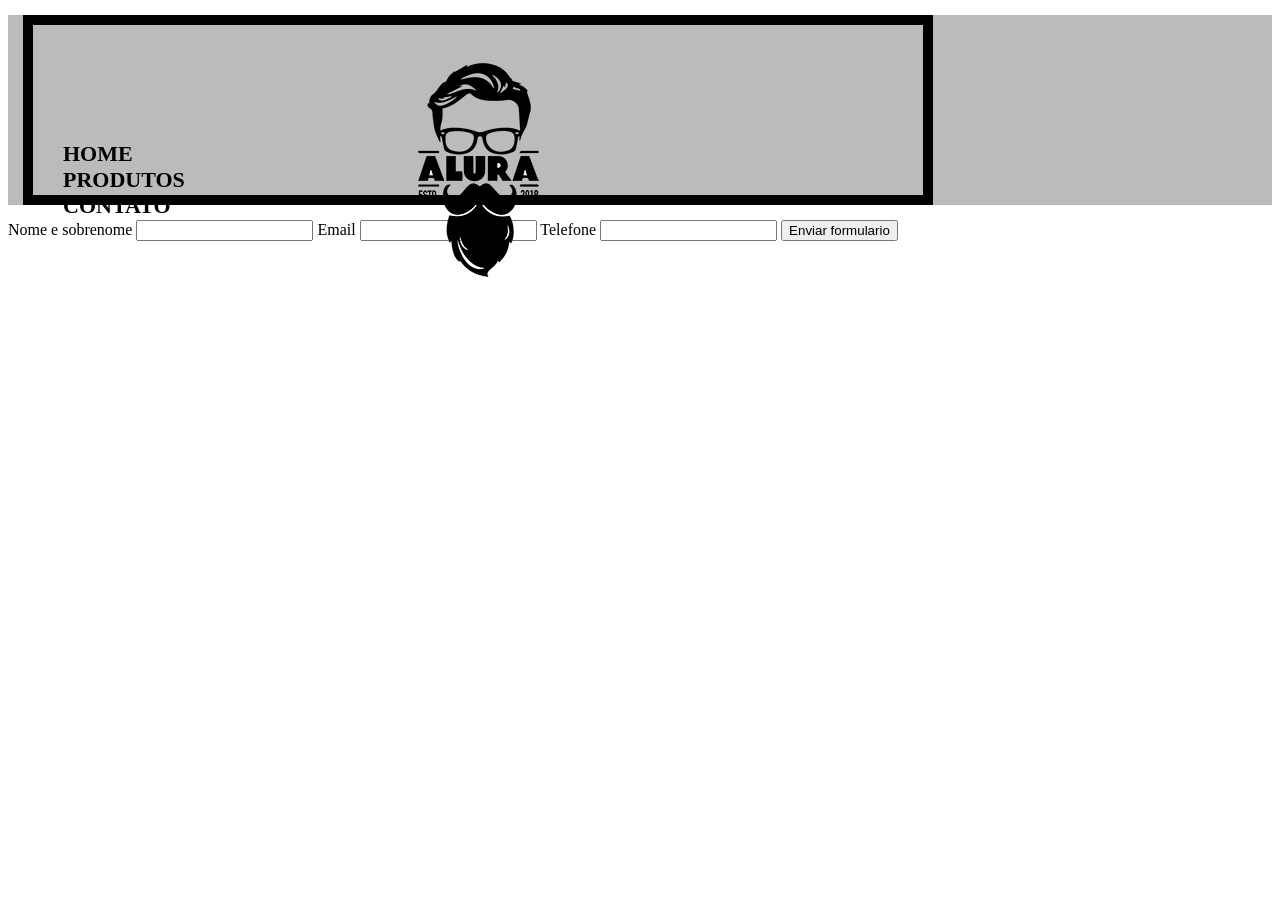
==== contato.html @ 5d970fb1 "contato.html" ====
<!DOCTYPE html>
<html>
    <head>
        <meta charset="UTF-8">
        <title>Contato - Barbearia Alura</title>

        <link rel="stylesheet" href="style.css">
        <link rel="stylesheet" href="produtos.css">
    </head>
    <body>
        <header>
            <div class="caixa">
                <h1><img src="logo.png"></h1>

                <nav>
                    <ul>
                        <li><a href="index.html">Home</a></li>
                        <li><a href="produtos.html">Produtos</a></li>
                        <li><a href="contato.html">Contato</a></li>
                    </ul>
                </nav>
            </div>
        </header>
        <main>
            <form>
                  <label for="nomesobrenome">Nome e sobrenome</label>
                  <input type="text" id="nomesobrenome">
                  <label for="email">Email</label>
                  <input type="text" id="email">
                  <label for="telefone">Telefone</label>
                  <input type="text" id="telefone">
                  <input type="submit" value="Enviar formulario">
            </form>
        </main>

        <footer>
            <img src="logo-branco.png">
            <p class="copyright">&copy; Copyright Barbearia Alura - 2019</p>
        </footer>
    </body>
</html>
---- style.css ----
bady{
    background: #ccc;
}
h1{
    text-align: center;
    height: 150px;
    border: 10px solid #000000;
    padding-top: 20px;
    margin: 15px;
}
#banner{
    width: 100%;
}
.itens{
    font-style: italic;
}
.benefícios{
    background: #ffffff;
    padding: 20%;
}
h2{
    text-align: center;
}
ul{
    display: inline-block;
    vertical-align: top;
    width: 20%;
    margin-right: 15%;
}
.principal{
    background: #cccccc;
    padding: 30px;
}
footer{
    text-align: center;
    background: url("bg.jpg");
    padding: 40px 0;
}

.copyright{
    color: #ffffff;
    font-size: 13px;
    margin: 20px 0 0;
}
---- produtos.css ----
header{
    background: #BBBBBB;
}
nav{
    position: absolute;
    top: 110px;
    margin: 0 auto;
}
nav li{
    display: inline;
    margin: 0 0 0 15px;
}
nav a{
    text-transform: uppercase;
    color: black;
    font-weight: bold;
    font-size: 22px;
    text-decoration: none;
}
.caixa{
    position: relative;
    width: 940px;
    right: 0 auto;
}
.produtos {
    width: 940px;
    margin: 0 auto;
    padding: 50px 0;
}
.produtos h2{
    font-size: 30px;
    fronnt width: bold;
}
.produtos li{
    display: inline-block;
    text-align: center;
    width: 30%;
}
.produtos li{
    width: 30%;
    vertical-align: top;
    border: 2px solid #000000;
    border-radius: 10px;
}
.produtos li:hover{
    border-color: #c78cc7;
}
.produtos li:active{
    border-color: #088c19;
}
.produtos li:hover h2{
    font-size: 34px;
}
.produto-preco{
    font-size: 22px;
    font-weight: bold;
}
.produto-descricao{
    font-size: 18px;
}
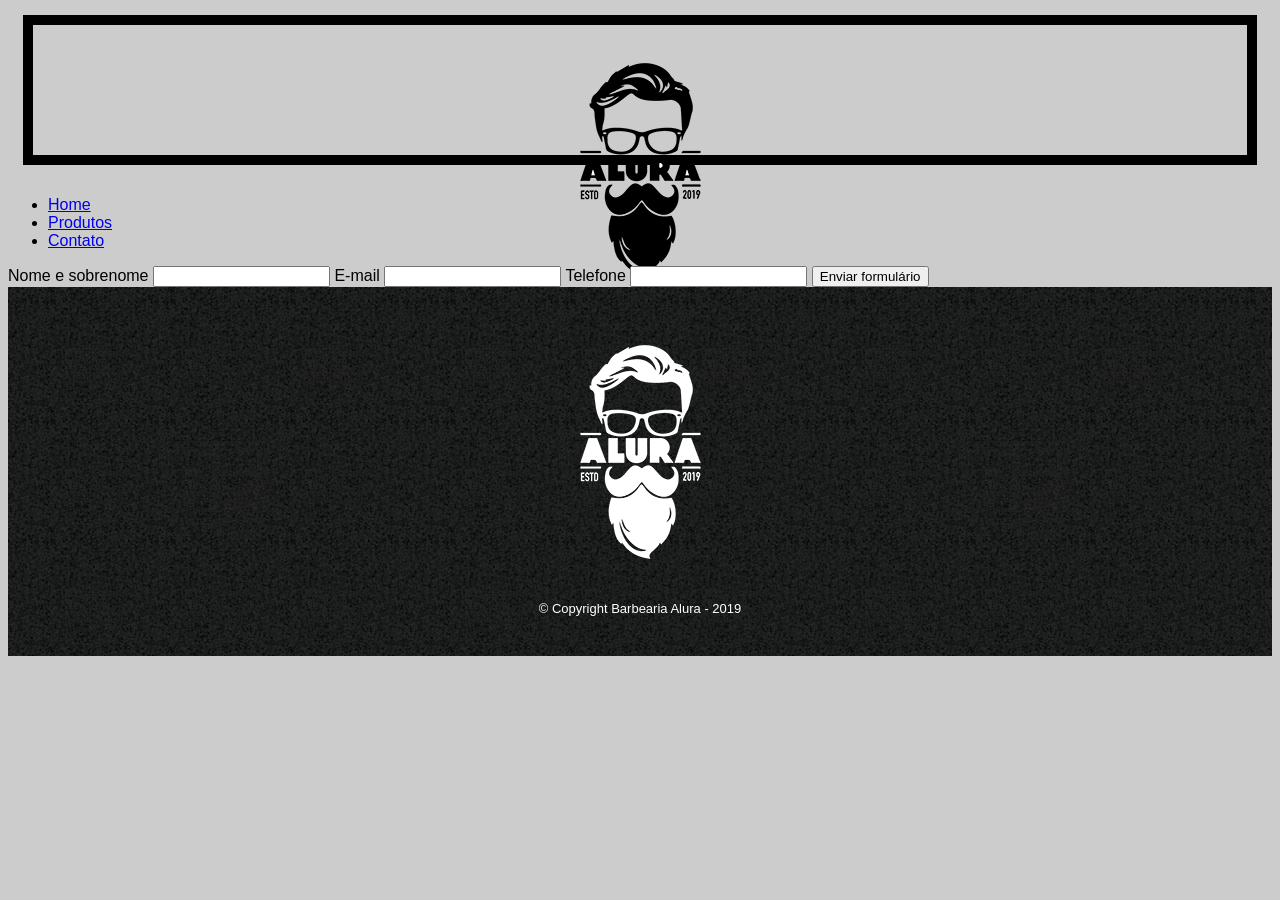
==== commit 074decb7: "." ====
--- a/contato.html
+++ b/contato.html
@@ -1,41 +1,45 @@
 <!DOCTYPE html>
-<html>
-    <head>
-        <meta charset="UTF-8">
-        <title>Contato - Barbearia Alura</title>
+<html lang="pt-br">
+<head>
+    <meta charset="UTF-8">
+        <meta name="viewport" content="width=device-width, initial-scale=1.0">
+            <title>Contato - Barbearia Alura</title>
+                <link rel="stylesheet" href="style.css">
+                    <link rel="stylesheet" href="produtos.css">
+                    </head>
+                    <body>
+                        <header>
+                                <div class="caixa">
+                                            <h1><img src="logo.png" alt="Logo Barbearia Alura"></h1>
+                                                        <nav>
+                                                                        <ul>
+                                                                                            <li><a href="index.html">Home</a></li>
+                                                                                                                <li><a href="produtos.html">Produtos</a></li>
+                                                                                                                                    <li><a href="contato.html">Contato</a></li>
+                                                                                                                                                    </ul>
+                                                                                                                                                                </nav>
+                                                                                                                                                                        </div>
+                                                                                                                                                                            </header>
 
-        <link rel="stylesheet" href="style.css">
-        <link rel="stylesheet" href="produtos.css">
-    </head>
-    <body>
-        <header>
-            <div class="caixa">
-                <h1><img src="logo.png"></h1>
+                                                                                                                                                                                <main>
+                                                                                                                                                                                        <form>
+                                                                                                                                                                                                    <label for="nome-sobrenome">Nome e sobrenome</label>
+                                                                                                                                                                                                                <input type="text" id="nome-sobrenome" name="nome-sobrenome" required>
+                                                                                                                                                                                                                            
+                                                                                                                                                                                                                                        <label for="email">E-mail</label>
+                                                                                                                                                                                                                                                    <input type="email" id="email" name="email" required>
+                                                                                                                                                                                                                                                                
+                                                                                                                                                                                                                                                                            <label for="telefone">Telefone</label>
+                                                                                                                                                                                                                                                                                        <input type="tel" id="telefone" name="telefone" required>
+                                                                                                                                                                                                                                                                                                    
+                                                                                                                                                                                                                                                                                                                <input type="submit" value="Enviar formulário" class="enviar">
+                                                                                                                                                                                                                                                                                                                        </form>
+                                                                                                                                                                                                                                                                                                                            </main>
 
-                <nav>
-                    <ul>
-                        <li><a href="index.html">Home</a></li>
-                        <li><a href="produtos.html">Produtos</a></li>
-                        <li><a href="contato.html">Contato</a></li>
-                    </ul>
-                </nav>
-            </div>
-        </header>
-        <main>
-            <form>
-                  <label for="nomesobrenome">Nome e sobrenome</label>
-                  <input type="text" id="nomesobrenome">
-                  <label for="email">Email</label>
-                  <input type="text" id="email">
-                  <label for="telefone">Telefone</label>
-                  <input type="text" id="telefone">
-                  <input type="submit" value="Enviar formulario">
-            </form>
-        </main>
-
-        <footer>
-            <img src="logo-branco.png">
-            <p class="copyright">&copy; Copyright Barbearia Alura - 2019</p>
-        </footer>
-    </body>
-</html>+                                                                                                                                                                                                                                                                                                                                <footer>
+                                                                                                                                                                                                                                                                                                                                        <img src="logo-branco.png" alt="Logo Barbearia Alura">
+                                                                                                                                                                                                                                                                                                                                                <p class="copyright">&copy; Copyright Barbearia Alura - 2019</p>
+                                                                                                                                                                                                                                                                                                                                                    </footer>
+                                                                                                                                                                                                                                                                                                                                                    </body>
+                                                                                                                                                                                                                                                                                                                                                    </html>
+                                                                                                                                                                                                                                                                                                                                                    
--- a/style.css
+++ b/style.css
@@ -1,45 +1,65 @@
-bady{
+/* ✅ Corrigido: body em vez de bady */
+body {
     background: #ccc;
-}
-h1{
-    text-align: center;
-    height: 150px;
-    border: 10px solid #000000;
-    padding-top: 20px;
-    margin: 15px;
-}
-#banner{
-    width: 100%;
-}
-.itens{
-    font-style: italic;
-}
-.benefícios{
-    background: #ffffff;
-    padding: 20%;
-}
-h2{
-    text-align: center;
-}
-ul{
-    display: inline-block;
-    vertical-align: top;
-    width: 20%;
-    margin-right: 15%;
-}
-.principal{
-    background: #cccccc;
-    padding: 30px;
-}
-footer{
-    text-align: center;
-    background: url("bg.jpg");
-    padding: 40px 0;
-}
+        font-family: Arial, sans-serif;
+        }
 
-.copyright{
-    color: #ffffff;
-    font-size: 13px;
-    margin: 20px 0 0;
-}
+        h1 {
+            text-align: center;
+                height: 150px;
+                    line-height: 150px;
+                        border: 10px solid #000000;
+                            padding-top: 20px;
+                                margin: 15px;
+                                    box-sizing: border-box;
+                                    }
 
+                                    #banner {
+                                        width: 100%;
+                                            height: auto;
+                                                display: block;
+                                                }
+
+                                                .itens {
+                                                    font-style: italic;
+                                                        margin: 10px 0;
+                                                        }
+
+                                                        /* ✅ Corrigido: beneficios com 'c' */
+                                                        .beneficios {
+                                                            background: #ffffff;
+                                                                padding: 30px; /* ✅ Troquei % por px */
+                                                                    margin-top: 20px;
+                                                                    }
+
+                                                                    h2 {
+                                                                        text-align: center;
+                                                                            margin-bottom: 20px;
+                                                                            }
+
+                                                                            ul {
+                                                                                display: inline-block;
+                                                                                    vertical-align: top;
+                                                                                        width: 20%;
+                                                                                            margin-right: 15%;
+                                                                                            }
+
+                                                                                            .principal {
+                                                                                                background: #cccccc;
+                                                                                                    padding: 30px;
+                                                                                                        margin: 20px 0;
+                                                                                                        }
+
+                                                                                                        footer {
+                                                                                                            text-align: center;
+                                                                                                                background: url("bg.jpg") #333;
+                                                                                                                    padding: 40px 0;
+                                                                                                                        color: white;
+                                                                                                                        }
+
+                                                                                                                        .copyright {
+                                                                                                                            color: #ffffff;
+                                                                                                                                font-size: 13px;
+                                                                                                                                    margin: 20px 0 0;
+                                                                                                                                    }
+                                                                                                                                    
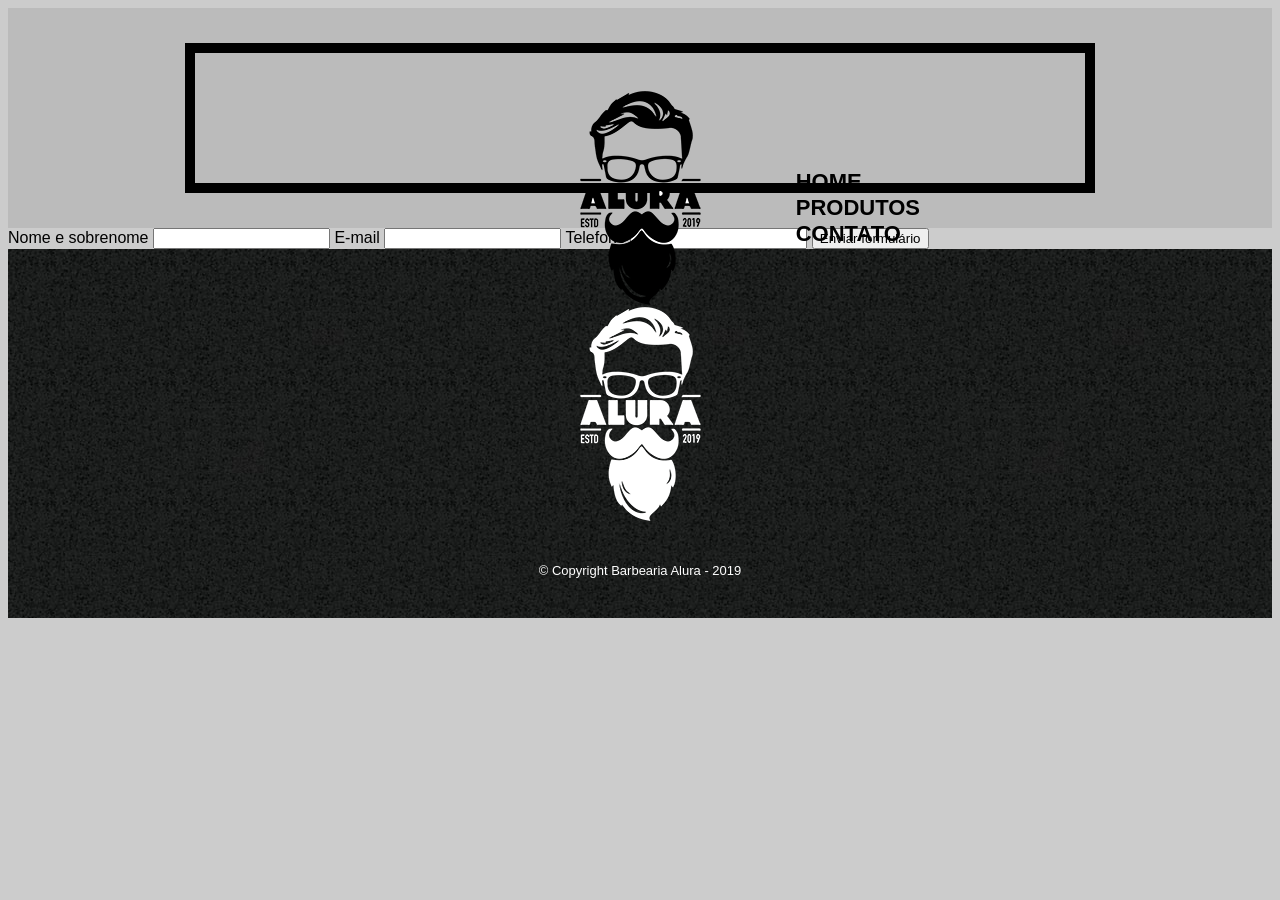
==== commit 8597e1fb: "alteração" ====
--- a/contato.html
+++ b/contato.html
@@ -2,44 +2,43 @@
 <html lang="pt-br">
 <head>
     <meta charset="UTF-8">
-        <meta name="viewport" content="width=device-width, initial-scale=1.0">
-            <title>Contato - Barbearia Alura</title>
-                <link rel="stylesheet" href="style.css">
-                    <link rel="stylesheet" href="produtos.css">
-                    </head>
-                    <body>
-                        <header>
-                                <div class="caixa">
-                                            <h1><img src="logo.png" alt="Logo Barbearia Alura"></h1>
-                                                        <nav>
-                                                                        <ul>
-                                                                                            <li><a href="index.html">Home</a></li>
-                                                                                                                <li><a href="produtos.html">Produtos</a></li>
-                                                                                                                                    <li><a href="contato.html">Contato</a></li>
-                                                                                                                                                    </ul>
-                                                                                                                                                                </nav>
-                                                                                                                                                                        </div>
-                                                                                                                                                                            </header>
+    <meta name="viewport" content="width=device-width, initial-scale=1.0">
+    <title>Contato - Barbearia Alura</title>
+    <link rel="stylesheet" href="style.css">
+    <link rel="stylesheet" href="produtos.css">
+</head>
+<body>
+    <header>
+        <div class="caixa">
+            <h1><img src="logo.png" alt="Logo Barbearia Alura"></h1>
+            <nav>
+                <ul>
+                    <li><a href="index.html">Home</a></li>
+                    <li><a href="produtos.html">Produtos</a></li>
+                    <li><a href="contato.html">Contato</a></li>
+                </ul>
+            </nav>
+        </div>
+    </header>
 
-                                                                                                                                                                                <main>
-                                                                                                                                                                                        <form>
-                                                                                                                                                                                                    <label for="nome-sobrenome">Nome e sobrenome</label>
-                                                                                                                                                                                                                <input type="text" id="nome-sobrenome" name="nome-sobrenome" required>
-                                                                                                                                                                                                                            
-                                                                                                                                                                                                                                        <label for="email">E-mail</label>
-                                                                                                                                                                                                                                                    <input type="email" id="email" name="email" required>
-                                                                                                                                                                                                                                                                
-                                                                                                                                                                                                                                                                            <label for="telefone">Telefone</label>
-                                                                                                                                                                                                                                                                                        <input type="tel" id="telefone" name="telefone" required>
-                                                                                                                                                                                                                                                                                                    
-                                                                                                                                                                                                                                                                                                                <input type="submit" value="Enviar formulário" class="enviar">
-                                                                                                                                                                                                                                                                                                                        </form>
-                                                                                                                                                                                                                                                                                                                            </main>
+    <main>
+        <form>
+            <label for="nome-sobrenome">Nome e sobrenome</label>
+            <input type="text" id="nome-sobrenome" name="nome-sobrenome" required>
+            
+            <label for="email">E-mail</label>
+            <input type="email" id="email" name="email" required>
+            
+            <label for="telefone">Telefone</label>
+            <input type="tel" id="telefone" name="telefone" required>
+            
+            <input type="submit" value="Enviar formulário" class="enviar">
+        </form>
+    </main>
 
-                                                                                                                                                                                                                                                                                                                                <footer>
-                                                                                                                                                                                                                                                                                                                                        <img src="logo-branco.png" alt="Logo Barbearia Alura">
-                                                                                                                                                                                                                                                                                                                                                <p class="copyright">&copy; Copyright Barbearia Alura - 2019</p>
-                                                                                                                                                                                                                                                                                                                                                    </footer>
-                                                                                                                                                                                                                                                                                                                                                    </body>
-                                                                                                                                                                                                                                                                                                                                                    </html>
-                                                                                                                                                                                                                                                                                                                                                    +    <footer>
+        <img src="logo-branco.png" alt="Logo Barbearia Alura">
+        <p class="copyright">&copy; Copyright Barbearia Alura - 2019</p>
+    </footer>
+</body>
+</html>
--- a/style.css
+++ b/style.css
@@ -1,65 +1,63 @@
-/* ✅ Corrigido: body em vez de bady */
 body {
     background: #ccc;
-        font-family: Arial, sans-serif;
-        }
+    font-family: Arial, sans-serif;
+}
 
-        h1 {
-            text-align: center;
-                height: 150px;
-                    line-height: 150px;
-                        border: 10px solid #000000;
-                            padding-top: 20px;
-                                margin: 15px;
-                                    box-sizing: border-box;
-                                    }
+h1 {
+    text-align: center;
+    height: 150px;
+    line-height: 150px;
+    border: 10px solid #000000;
+    padding-top: 20px;
+    margin: 15px;
+    box-sizing: border-box;
+}
 
-                                    #banner {
-                                        width: 100%;
-                                            height: auto;
-                                                display: block;
-                                                }
+#banner {
+    width: 100%;
+    height: auto;
+    display: block;
+}
 
-                                                .itens {
-                                                    font-style: italic;
-                                                        margin: 10px 0;
-                                                        }
+.itens {
+    font-style: italic;
+    margin: 10px 0;
+}
 
-                                                        /* ✅ Corrigido: beneficios com 'c' */
-                                                        .beneficios {
-                                                            background: #ffffff;
-                                                                padding: 30px; /* ✅ Troquei % por px */
-                                                                    margin-top: 20px;
-                                                                    }
+/* ✅ Corrigido: beneficios com 'c' */
+.beneficios {
+    background: #ffffff;
+    padding: 30px; /* ✅ Troquei % por px */
+    margin-top: 20px;
+}
 
-                                                                    h2 {
-                                                                        text-align: center;
-                                                                            margin-bottom: 20px;
-                                                                            }
+h2 {
+    text-align: center;
+    margin-bottom: 20px;
+}
 
-                                                                            ul {
-                                                                                display: inline-block;
-                                                                                    vertical-align: top;
-                                                                                        width: 20%;
-                                                                                            margin-right: 15%;
-                                                                                            }
+ul {
+    display: inline-block;
+    vertical-align: top;
+    width: 20%;
+    margin-right: 15%;
+}
 
-                                                                                            .principal {
-                                                                                                background: #cccccc;
-                                                                                                    padding: 30px;
-                                                                                                        margin: 20px 0;
-                                                                                                        }
+.principal {
+    background: #cccccc;
+    padding: 30px;
+    margin: 20px 0;
+}
 
-                                                                                                        footer {
-                                                                                                            text-align: center;
-                                                                                                                background: url("bg.jpg") #333;
-                                                                                                                    padding: 40px 0;
-                                                                                                                        color: white;
-                                                                                                                        }
+footer {
+    text-align: center;
+    background: url("bg.jpg") #333;
+    padding: 40px 0;
+    color: white;
+}
 
-                                                                                                                        .copyright {
-                                                                                                                            color: #ffffff;
-                                                                                                                                font-size: 13px;
-                                                                                                                                    margin: 20px 0 0;
-                                                                                                                                    }
-                                                                                                                                    +.copyright {
+    color: #ffffff;
+    font-size: 13px;
+    margin: 20px 0 0;
+}
--- a/produtos.css
+++ b/produtos.css
@@ -0,0 +1,100 @@
+header {
+    background: #BBBBBB;
+    padding: 20px 0;
+}
+
+.caixa {
+    position: relative;
+    max-width: 940px; /* ✅ Em vez de width fixo */
+    margin: 0 auto;
+    padding: 0 20px;
+}
+
+nav {
+    position: absolute;
+    top: 110px;
+    right: 0;
+}
+
+nav li {
+    display: inline;
+    margin: 0 0 0 15px;
+}
+
+nav a {
+    text-transform: uppercase;
+    color: black;
+    font-weight: bold;
+    font-size: 22px;
+    text-decoration: none;
+}
+
+nav a:hover {
+    color: #C78C19;
+    text-decoration: underline;
+}
+
+.produtos {
+    max-width: 940px;
+    margin: 0 auto;
+    padding: 50px 0;
+}
+
+.produtos h2 {
+    font-size: 30px;
+    font-weight: bold; /* ✅ Corrigido: font-weight */
+    text-align: center;
+    margin-bottom: 30px;
+}
+
+.produtos li {
+    display: inline-block;
+    text-align: center;
+    width: 30%;
+    vertical-align: top;
+    margin: 0 1.5%;
+    padding: 30px 20px;
+    box-sizing: border-box;
+    border: 2px solid #000000;
+    border-radius: 10px;
+}
+
+.produtos li:hover {
+    border-color: #C78C19;
+}
+
+.produtos li:active {
+    border-color: #088C19;
+}
+
+.produtos li:hover h3 {
+    font-size: 34px;
+}
+
+.produtos h3 {
+    font-size: 20px;
+    font-weight: bold;
+}
+
+.produto-descricao {
+    font-size: 18px;
+}
+
+.produto-preco {
+    font-size: 22px;
+    font-weight: bold;
+    margin-top: 10px;
+}
+
+footer {
+    text-align: center;
+    background: url("bg.jpg") #333;
+    padding: 40px 0;
+    color: white;
+}
+
+.copyright {
+    color: #ffffff;
+    font-size: 13px;
+    margin: 20px 0 0;
+}
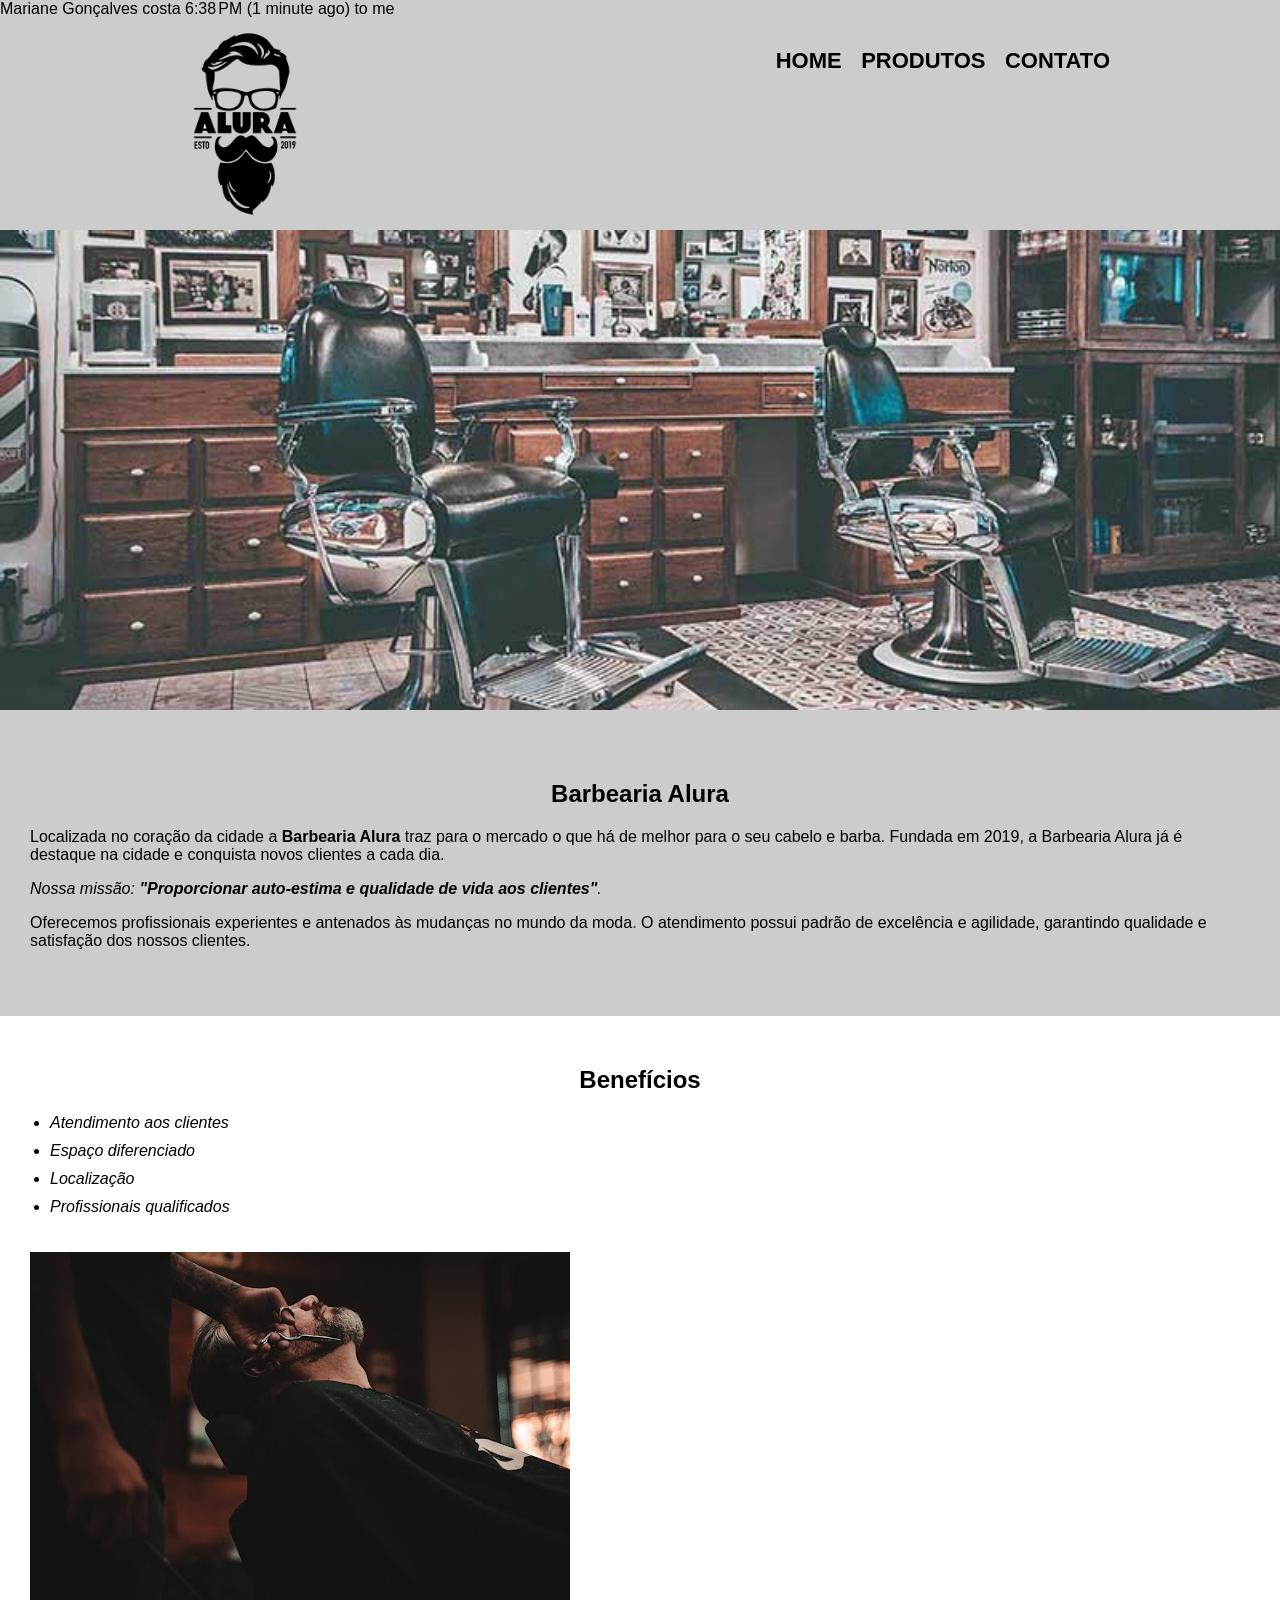
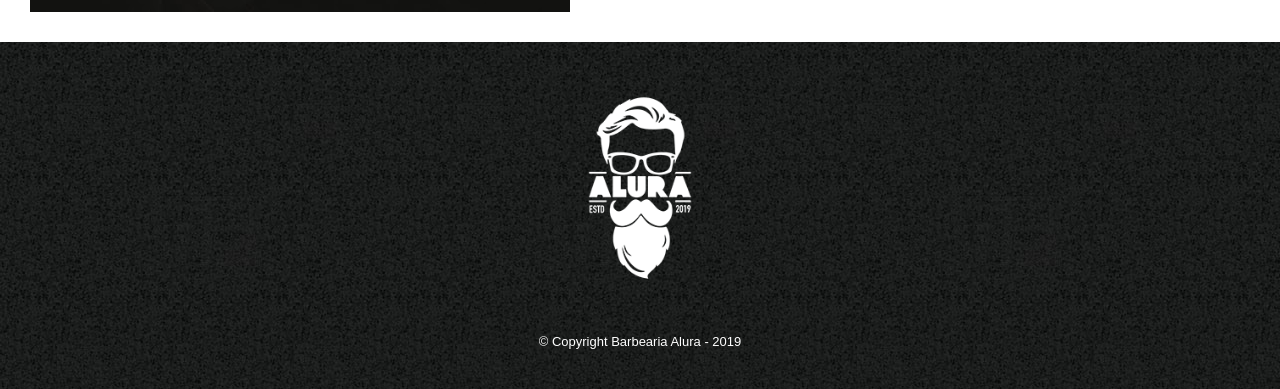
==== commit 16ed8bfa: "alteração2" ====
--- a/contato.html
+++ b/contato.html
@@ -1,44 +1,50 @@
+
+Mariane Gonçalves costa <costa.goncalves.mariane360@gmail.com>
+6:38 PM (1 minute ago)
+to me
+
 <!DOCTYPE html>
-<html lang="pt-br">
-<head>
-    <meta charset="UTF-8">
-    <meta name="viewport" content="width=device-width, initial-scale=1.0">
-    <title>Contato - Barbearia Alura</title>
-    <link rel="stylesheet" href="style.css">
-    <link rel="stylesheet" href="produtos.css">
-</head>
-<body>
-    <header>
-        <div class="caixa">
-            <h1><img src="logo.png" alt="Logo Barbearia Alura"></h1>
-            <nav>
-                <ul>
-                    <li><a href="index.html">Home</a></li>
-                    <li><a href="produtos.html">Produtos</a></li>
-                    <li><a href="contato.html">Contato</a></li>
-                </ul>
-            </nav>
-        </div>
-    </header>
-
-    <main>
-        <form>
-            <label for="nome-sobrenome">Nome e sobrenome</label>
-            <input type="text" id="nome-sobrenome" name="nome-sobrenome" required>
-            
-            <label for="email">E-mail</label>
-            <input type="email" id="email" name="email" required>
-            
-            <label for="telefone">Telefone</label>
-            <input type="tel" id="telefone" name="telefone" required>
-            
-            <input type="submit" value="Enviar formulário" class="enviar">
-        </form>
-    </main>
-
-    <footer>
-        <img src="logo-branco.png" alt="Logo Barbearia Alura">
-        <p class="copyright">&copy; Copyright Barbearia Alura - 2019</p>
-    </footer>
-</body>
-</html>+ <html lang="pt-br">
+ <head>
+     <meta charset="UTF-8">
+     <meta name="viewport" content="width=device-width, initial-scale=1.0">
+     <title>Barbearia Alura</title>
+     <link rel="stylesheet" href="style.css">
+     <link rel="stylesheet" href="produtos.css">
+ </head>
+ <body>
+     <header>
+         <div class="caixa">
+             <h1><img src="logo.png" alt="Logo Barbearia Alura"></h1>
+             <nav>
+                 <ul>
+                     <li><a href="index.html">Home</a></li>
+                     <li><a href="produtos.html">Produtos</a></li>
+                     <li><a href="contato.html">Contato</a></li>
+                 </ul>
+             </nav>
+         </div>
+     </header>
+     <img id="banner" src="banner.jpg" alt="Foto de uma Barbearia">
+     <div class="principal">
+         <h2><strong>Barbearia Alura</strong></h2>
+         <p>Localizada no coração da cidade a <strong>Barbearia Alura</strong> traz para o mercado o que há de melhor para o seu cabelo e barba. Fundada em 2019, a Barbearia Alura já é destaque na cidade e conquista novos clientes a cada dia.</p>
+         <p><em>Nossa missão: <strong>"Proporcionar auto-estima e qualidade de vida aos clientes"</strong>.</em></p>
+         <p>Oferecemos profissionais experientes e antenados às mudanças no mundo da moda. O atendimento possui padrão de excelência e agilidade, garantindo qualidade e satisfação dos nossos clientes.</p>
+     </div>
+     <div class="beneficios">
+         <h2>Benefícios</h2>
+         <ul>
+             <li class="itens">Atendimento aos clientes</li>
+             <li class="itens">Espaço diferenciado</li>
+             <li class="itens">Localização</li>
+             <li class="itens">Profissionais qualificados</li>
+         </ul>
+         <img src="beneficios.jpg" alt="Homem fazendo a barba" style="max-width: 50%; height: auto; margin-top: 20px;">
+     </div>
+     <footer>
+         <img src="logo-branco.png" alt="Logo Barbearia Alura">
+         <p class="copyright">&copy; Copyright Barbearia Alura - 2019</p>
+     </footer>
+ </body>
+ </html>
--- a/style.css
+++ b/style.css
@@ -1,63 +1,125 @@
-body {
-    background: #ccc;
-    font-family: Arial, sans-serif;
-}
-
-h1 {
-    text-align: center;
-    height: 150px;
-    line-height: 150px;
-    border: 10px solid #000000;
-    padding-top: 20px;
-    margin: 15px;
-    box-sizing: border-box;
-}
-
-#banner {
-    width: 100%;
-    height: auto;
-    display: block;
-}
-
-.itens {
-    font-style: italic;
-    margin: 10px 0;
-}
-
-/* ✅ Corrigido: beneficios com 'c' */
-.beneficios {
-    background: #ffffff;
-    padding: 30px; /* ✅ Troquei % por px */
-    margin-top: 20px;
-}
-
-h2 {
-    text-align: center;
-    margin-bottom: 20px;
-}
-
-ul {
-    display: inline-block;
-    vertical-align: top;
-    width: 20%;
-    margin-right: 15%;
-}
-
-.principal {
-    background: #cccccc;
-    padding: 30px;
-    margin: 20px 0;
-}
-
-footer {
-    text-align: center;
-    background: url("bg.jpg") #333;
-    padding: 40px 0;
-    color: white;
-}
-
-.copyright {
-    color: #ffffff;
-    font-size: 13px;
-    margin: 20px 0 0;
-}
+ body {
+     background: #ccc;
+     font-family: Arial, sans-serif;
+     margin: 0;
+     padding: 0;
+ }
+ /* === CABEÇALHO === */
+ .caixa {
+     position: relative;
+     max-width: 940px;
+     margin: 0 auto;
+     padding: 20px 20px;
+ }
+ header h1 {
+     height: auto;
+     line-height: normal;
+     border: none;
+     padding-top: 0;
+     margin: 0;
+     text-align: left;
+ }
+ header img {
+     width: 150px;
+ }
+ /* === MENU DE NAVEGAÇÃO === */
+ nav {
+     position: absolute;
+     top: 40px;
+     right: 20px;
+ }
+ nav ul {
+     list-style: none;
+     padding: 0;
+     margin: 0;
+ }
+ nav li {
+     display: inline;
+     margin: 0 0 0 15px;
+ }
+ nav a {
+     text-transform: uppercase;
+     color: black;
+     font-weight: bold;
+     font-size: 22px;
+     text-decoration: none;
+ }
+ nav a:hover {
+     color: #C78C19;
+     text-decoration: underline;
+ }
+ /* === BANNER === */
+ #banner {
+     width: 100%;
+     height: auto;
+     display: block;
+ }
+ /* === SEÇÃO PRINCIPAL === */
+ .principal {
+     background: #cccccc;
+     padding: 30px;
+     margin: 20px 0;
+ }
+ h2 {
+     text-align: center;
+     margin-bottom: 20px;
+ }
+ /* === LISTA DE BENEFÍCIOS === */
+ .itens {
+     font-style: italic;
+     margin: 10px 0;
+ }
+ .beneficios {
+     background: #ffffff;
+     padding: 30px;
+     margin-top: 20px;
+ }
+ .beneficios ul {
+     list-style: disc;
+     padding-left: 20px;
+ }
+ /* === RODAPÉ === */
+ footer {
+     text-align: center;
+     background: url("bg.jpg") #333;
+     padding: 40px 0;
+     color: white;
+ }
+ footer img {
+     width: 150px;
+     margin-bottom: 20px;
+ }
+ .copyright {
+     color: #ffffff;
+     font-size: 13px;
+     margin: 20px 0 0;
+ }
+ /* === FORMULÁRIO (contato.html) === */
+ form {
+     max-width: 940px;
+     margin: 60px auto 40px;
+     padding: 0 20px;
+ }
+ form label {
+     display: block;
+     font-size: 20px;
+     margin: 0 0 10px;
+ }
+ form input {
+     display: block;
+     margin: 0 0 20px;
+     padding: 10px 25px;
+     width: 50%;
+ }
+ form input[type="submit"] {
+     width: auto;
+     cursor: pointer;
+     background: #C78C19;
+     color: white;
+     border: none;
+     font-size: 18px;
+     font-weight: bold;
+ }
+ form input[type="submit"]:hover {
+     background: #daa520;
+ }
--- a/produtos.css
+++ b/produtos.css
@@ -1,100 +1,90 @@
+
+Mariane Gonçalves costa <costa.goncalves.mariane360@gmail.com>
+6:41 PM (0 minutes ago)
+to me
+
 header {
-    background: #BBBBBB;
-    padding: 20px 0;
-}
-
-.caixa {
-    position: relative;
-    max-width: 940px; /* ✅ Em vez de width fixo */
-    margin: 0 auto;
-    padding: 0 20px;
-}
-
-nav {
-    position: absolute;
-    top: 110px;
-    right: 0;
-}
-
-nav li {
-    display: inline;
-    margin: 0 0 0 15px;
-}
-
-nav a {
-    text-transform: uppercase;
-    color: black;
-    font-weight: bold;
-    font-size: 22px;
-    text-decoration: none;
-}
-
-nav a:hover {
-    color: #C78C19;
-    text-decoration: underline;
-}
-
-.produtos {
-    max-width: 940px;
-    margin: 0 auto;
-    padding: 50px 0;
-}
-
-.produtos h2 {
-    font-size: 30px;
-    font-weight: bold; /* ✅ Corrigido: font-weight */
-    text-align: center;
-    margin-bottom: 30px;
-}
-
-.produtos li {
-    display: inline-block;
-    text-align: center;
-    width: 30%;
-    vertical-align: top;
-    margin: 0 1.5%;
-    padding: 30px 20px;
-    box-sizing: border-box;
-    border: 2px solid #000000;
-    border-radius: 10px;
-}
-
-.produtos li:hover {
-    border-color: #C78C19;
-}
-
-.produtos li:active {
-    border-color: #088C19;
-}
-
-.produtos li:hover h3 {
-    font-size: 34px;
-}
-
-.produtos h3 {
-    font-size: 20px;
-    font-weight: bold;
-}
-
-.produto-descricao {
-    font-size: 18px;
-}
-
-.produto-preco {
-    font-size: 22px;
-    font-weight: bold;
-    margin-top: 10px;
-}
-
-footer {
-    text-align: center;
-    background: url("bg.jpg") #333;
-    padding: 40px 0;
-    color: white;
-}
-
-.copyright {
-    color: #ffffff;
-    font-size: 13px;
-    margin: 20px 0 0;
-}+     background: #BBBBBB;
+     padding: 20px 0;
+ }
+ .caixa {
+     position: relative;
+     max-width: 940px;
+     margin: 0 auto;
+     padding: 0 20px;
+ }
+ nav {
+     position: absolute;
+     top: 30px;
+     right: 20px;
+ }
+ nav li {
+     display: inline;
+     margin: 0 0 0 15px;
+ }
+ nav a {
+     text-transform: uppercase;
+     color: black;
+     font-weight: bold;
+     font-size: 22px;
+     text-decoration: none;
+ }
+ nav a:hover {
+     color: #C78C19;
+     text-decoration: underline;
+ }
+ .produtos {
+     max-width: 940px;
+     margin: 0 auto;
+     padding: 50px 0;
+ }
+ .produtos h2 {
+     font-size: 30px;
+     font-weight: bold;
+     text-align: center;
+     margin-bottom: 30px;
+ }
+ .produtos li {
+     display: inline-block;
+     text-align: center;
+     width: 30%;
+     vertical-align: top;
+     margin: 0 1.5%;
+     padding: 30px 20px;
+     box-sizing: border-box;
+     border: 2px solid #000000;
+     border-radius: 10px;
+     background: #fff;
+ }
+ .produtos li:hover {
+     border-color: #C78C19;
+ }
+ .produtos li:active {
+     border-color: #088C19;
+ }
+ .produtos li:hover h3 {
+     font-size: 34px;
+ }
+ .produtos h3 {
+     font-size: 20px;
+     font-weight: bold;
+ }
+ .produto-descricao {
+     font-size: 18px;
+ }
+ .produto-preco {
+     font-size: 22px;
+     font-weight: bold;
+     margin-top: 10px;
+ }
+ footer {
+     text-align: center;
+     background: url("bg.jpg") #333;
+     padding: 40px 0;
+     color: white;
+ }
+ .copyright {
+     color: #ffffff;
+     font-size: 13px;
+     margin: 20px 0 0;
+ }
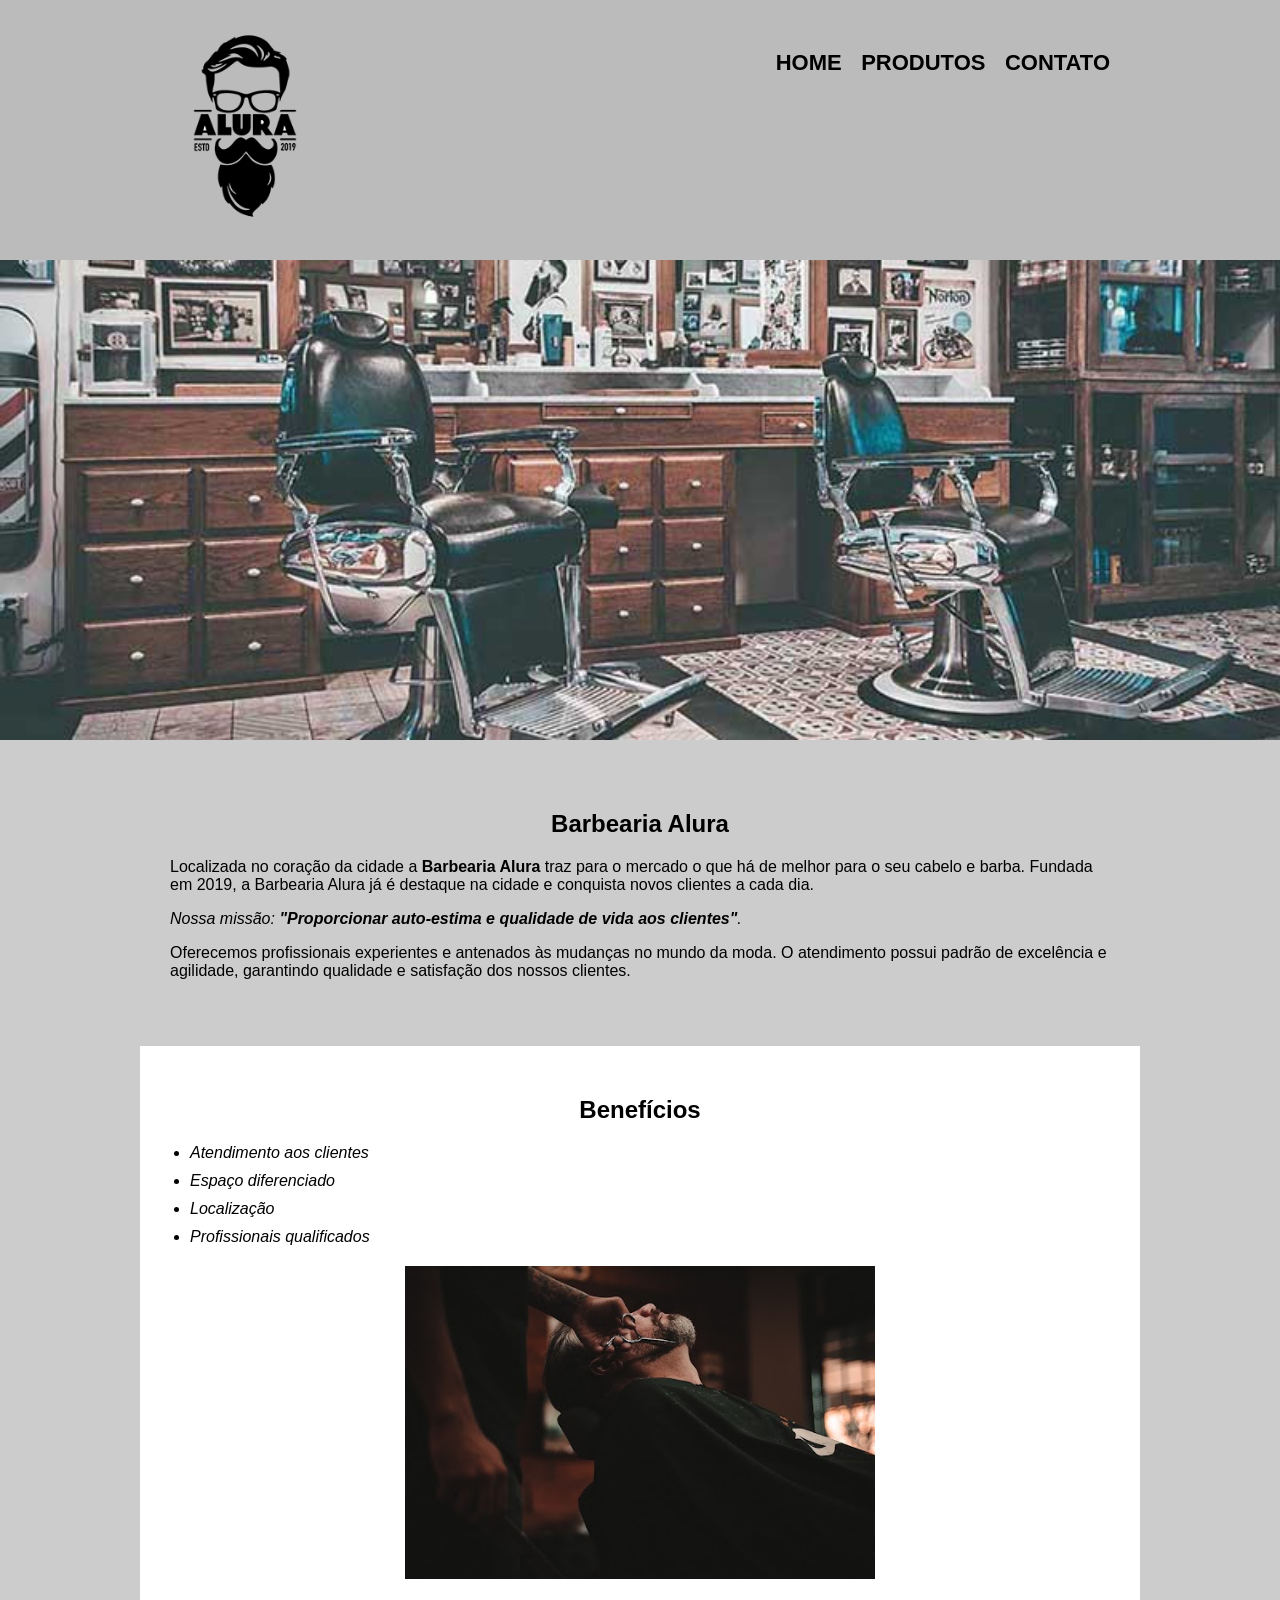
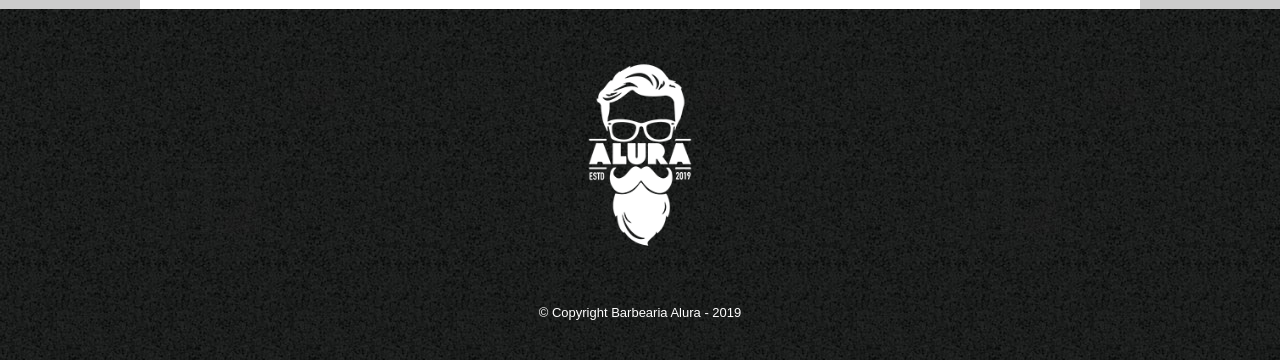
==== commit 4993891a: "." ====
--- a/contato.html
+++ b/contato.html
@@ -1,8 +1,3 @@
-
-Mariane Gonçalves costa <costa.goncalves.mariane360@gmail.com>
-6:38 PM (1 minute ago)
-to me
-
 <!DOCTYPE html>
  <html lang="pt-br">
  <head>
--- a/style.css
+++ b/style.css
@@ -1,125 +1,162 @@
- body {
-     background: #ccc;
-     font-family: Arial, sans-serif;
-     margin: 0;
-     padding: 0;
- }
- /* === CABEÇALHO === */
- .caixa {
-     position: relative;
-     max-width: 940px;
-     margin: 0 auto;
-     padding: 20px 20px;
- }
- header h1 {
-     height: auto;
-     line-height: normal;
-     border: none;
-     padding-top: 0;
-     margin: 0;
-     text-align: left;
- }
- header img {
-     width: 150px;
- }
- /* === MENU DE NAVEGAÇÃO === */
- nav {
-     position: absolute;
-     top: 40px;
-     right: 20px;
- }
- nav ul {
-     list-style: none;
-     padding: 0;
-     margin: 0;
- }
- nav li {
-     display: inline;
-     margin: 0 0 0 15px;
- }
- nav a {
-     text-transform: uppercase;
-     color: black;
-     font-weight: bold;
-     font-size: 22px;
-     text-decoration: none;
- }
- nav a:hover {
-     color: #C78C19;
-     text-decoration: underline;
- }
- /* === BANNER === */
- #banner {
-     width: 100%;
-     height: auto;
-     display: block;
- }
- /* === SEÇÃO PRINCIPAL === */
- .principal {
-     background: #cccccc;
-     padding: 30px;
-     margin: 20px 0;
- }
- h2 {
-     text-align: center;
-     margin-bottom: 20px;
- }
- /* === LISTA DE BENEFÍCIOS === */
- .itens {
-     font-style: italic;
-     margin: 10px 0;
- }
- .beneficios {
-     background: #ffffff;
-     padding: 30px;
-     margin-top: 20px;
- }
- .beneficios ul {
-     list-style: disc;
-     padding-left: 20px;
- }
- /* === RODAPÉ === */
- footer {
-     text-align: center;
-     background: url("bg.jpg") #333;
-     padding: 40px 0;
-     color: white;
- }
- footer img {
-     width: 150px;
-     margin-bottom: 20px;
- }
- .copyright {
-     color: #ffffff;
-     font-size: 13px;
-     margin: 20px 0 0;
- }
- /* === FORMULÁRIO (contato.html) === */
- form {
-     max-width: 940px;
-     margin: 60px auto 40px;
-     padding: 0 20px;
- }
- form label {
-     display: block;
-     font-size: 20px;
-     margin: 0 0 10px;
- }
- form input {
-     display: block;
-     margin: 0 0 20px;
-     padding: 10px 25px;
-     width: 50%;
- }
- form input[type="submit"] {
-     width: auto;
-     cursor: pointer;
-     background: #C78C19;
-     color: white;
-     border: none;
-     font-size: 18px;
-     font-weight: bold;
- }
- form input[type="submit"]:hover {
-     background: #daa520;
- }+body {
+    background: #ccc;
+    font-family: Arial, sans-serif;
+    margin: 0;
+    padding: 0;
+}
+
+/* === CABEÇALHO === */
+.caixa {
+    position: relative;
+    max-width: 940px;
+    margin: 0 auto;
+    padding: 20px 20px;
+}
+
+header h1 {
+    height: auto;
+    line-height: normal;
+    border: none;
+    padding-top: 0;
+    margin: 0;
+    text-align: left;
+}
+
+header img {
+    width: 150px;
+}
+
+/* === MENU DE NAVEGAÇÃO === */
+nav {
+    position: absolute;
+    top: 40px;
+    right: 20px;
+}
+
+nav ul {
+    list-style: none;
+    padding: 0;
+    margin: 0;
+}
+
+nav li {
+    display: inline;
+    margin: 0 0 0 15px;
+}
+
+nav a {
+    text-transform: uppercase;
+    color: black;
+    font-weight: bold;
+    font-size: 22px;
+    text-decoration: none;
+}
+
+nav a:hover {
+    color: #C78C19;
+    text-decoration: underline;
+}
+
+/* === BANNER === */
+#banner {
+    width: 100%;
+    height: auto;
+    display: block;
+}
+
+/* === SEÇÃO PRINCIPAL === */
+.principal {
+    background: #cccccc;
+    padding: 30px;
+    margin: 20px 0;
+    max-width: 940px;
+    margin-left: auto;
+    margin-right: auto;
+}
+
+h2 {
+    text-align: center;
+    margin-bottom: 20px;
+}
+
+/* === LISTA DE BENEFÍCIOS === */
+.itens {
+    font-style: italic;
+    margin: 10px 0;
+}
+
+.beneficios {
+    background: #ffffff;
+    padding: 30px;
+    margin-top: 20px;
+    max-width: 940px;
+    margin-left: auto;
+    margin-right: auto;
+}
+
+.beneficios ul {
+    list-style: disc;
+    padding-left: 20px;
+}
+
+.beneficios img {
+    max-width: 50%;
+    height: auto;
+    margin-top: 20px;
+    display: block;
+    margin-left: auto;
+    margin-right: auto;
+}
+
+/* === RODAPÉ === */
+footer {
+    text-align: center;
+    background: url("bg.jpg") #333;
+    padding: 40px 0;
+    color: white;
+}
+
+footer img {
+    width: 150px;
+    margin-bottom: 20px;
+}
+
+.copyright {
+    color: #ffffff;
+    font-size: 13px;
+    margin: 20px 0 0;
+}
+
+/* === FORMULÁRIO (contato.html) === */
+form {
+    max-width: 940px;
+    margin: 60px auto 40px;
+    padding: 0 20px;
+}
+
+form label {
+    display: block;
+    font-size: 20px;
+    margin: 0 0 10px;
+}
+
+form input {
+    display: block;
+    margin: 0 0 20px;
+    padding: 10px 25px;
+    width: 50%;
+}
+
+form input[type="submit"] {
+    width: auto;
+    cursor: pointer;
+    background: #C78C19;
+    color: white;
+    border: none;
+    font-size: 18px;
+    font-weight: bold;
+}
+
+form input[type="submit"]:hover {
+    background: #daa520;
+}
--- a/produtos.css
+++ b/produtos.css
@@ -1,90 +1,117 @@
+header {
+    background: #BBBBBB;
+    padding: 20px 0;
+}
 
-Mariane Gonçalves costa <costa.goncalves.mariane360@gmail.com>
-6:41 PM (0 minutes ago)
-to me
+.caixa {
+    position: relative;
+    max-width: 940px;
+    margin: 0 auto;
+    padding: 0 20px;
+}
 
-header {
-     background: #BBBBBB;
-     padding: 20px 0;
- }
- .caixa {
-     position: relative;
-     max-width: 940px;
-     margin: 0 auto;
-     padding: 0 20px;
- }
- nav {
-     position: absolute;
-     top: 30px;
-     right: 20px;
- }
- nav li {
-     display: inline;
-     margin: 0 0 0 15px;
- }
- nav a {
-     text-transform: uppercase;
-     color: black;
-     font-weight: bold;
-     font-size: 22px;
-     text-decoration: none;
- }
- nav a:hover {
-     color: #C78C19;
-     text-decoration: underline;
- }
- .produtos {
-     max-width: 940px;
-     margin: 0 auto;
-     padding: 50px 0;
- }
- .produtos h2 {
-     font-size: 30px;
-     font-weight: bold;
-     text-align: center;
-     margin-bottom: 30px;
- }
- .produtos li {
-     display: inline-block;
-     text-align: center;
-     width: 30%;
-     vertical-align: top;
-     margin: 0 1.5%;
-     padding: 30px 20px;
-     box-sizing: border-box;
-     border: 2px solid #000000;
-     border-radius: 10px;
-     background: #fff;
- }
- .produtos li:hover {
-     border-color: #C78C19;
- }
- .produtos li:active {
-     border-color: #088C19;
- }
- .produtos li:hover h3 {
-     font-size: 34px;
- }
- .produtos h3 {
-     font-size: 20px;
-     font-weight: bold;
- }
- .produto-descricao {
-     font-size: 18px;
- }
- .produto-preco {
-     font-size: 22px;
-     font-weight: bold;
-     margin-top: 10px;
- }
- footer {
-     text-align: center;
-     background: url("bg.jpg") #333;
-     padding: 40px 0;
-     color: white;
- }
- .copyright {
-     color: #ffffff;
-     font-size: 13px;
-     margin: 20px 0 0;
- }+nav {
+    position: absolute;
+    top: 30px;
+    right: 20px;
+}
+
+nav ul {
+    list-style: none;
+    padding: 0;
+    margin: 0;
+}
+
+nav li {
+    display: inline;
+    margin: 0 0 0 15px;
+}
+
+nav a {
+    text-transform: uppercase;
+    color: black;
+    font-weight: bold;
+    font-size: 22px;
+    text-decoration: none;
+}
+
+nav a:hover {
+    color: #C78C19;
+    text-decoration: underline;
+}
+
+/* === PRODUTOS — AQUI ESTÁ O QUE FALTA! === */
+.produtos {
+    max-width: 940px;
+    margin: 0 auto;
+    padding: 50px 20px;
+}
+
+.produtos h2 {
+    font-size: 30px;
+    font-weight: bold;
+    text-align: center;
+    margin-bottom: 30px;
+}
+
+.produtos ul {
+    list-style: none;
+    padding: 0;
+    margin: 0;
+}
+
+.produtos li {
+    display: inline-block;
+    text-align: center;
+    width: 30%;
+    vertical-align: top;
+    margin: 0 1.5%;
+    padding: 30px 20px;
+    box-sizing: border-box;
+    border: 2px solid #000000;
+    border-radius: 10px;
+    background: #ffffff;
+}
+
+.produtos li:hover {
+    border-color: #C78C19;
+}
+
+.produtos li:active {
+    border-color: #088C19;
+}
+
+.produtos li:hover h3 {
+    font-size: 34px;
+}
+
+.produtos h3 {
+    font-size: 20px;
+    font-weight: bold;
+    margin-bottom: 10px;
+}
+
+.produto-descricao {
+    font-size: 18px;
+    margin: 10px 0;
+}
+
+.produto-preco {
+    font-size: 22px;
+    font-weight: bold;
+    margin-top: 10px;
+}
+
+/* === RODAPÉ === */
+footer {
+    text-align: center;
+    background: url("bg.jpg") #333;
+    padding: 40px 0;
+    color: white;
+}
+
+.copyright {
+    color: #ffffff;
+    font-size: 13px;
+    margin: 20px 0 0;
+}
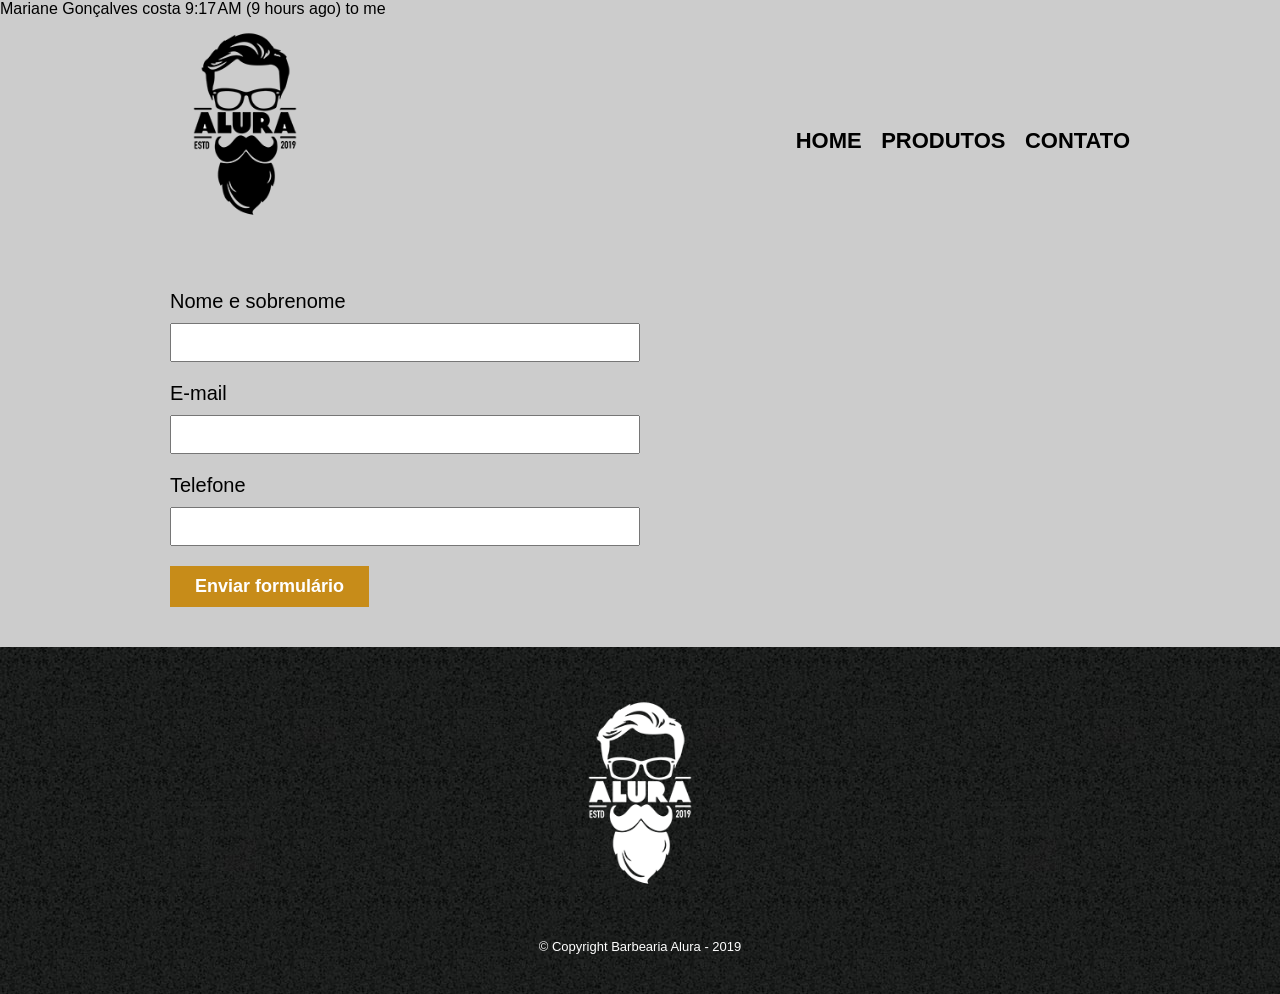
==== commit cd011e57: "m" ====
--- a/contato.html
+++ b/contato.html
@@ -1,45 +1,49 @@
+
+Mariane Gonçalves costa <costa.goncalves.mariane360@gmail.com>
+9:17 AM (9 hours ago)
+to me
+
 <!DOCTYPE html>
- <html lang="pt-br">
- <head>
-     <meta charset="UTF-8">
-     <meta name="viewport" content="width=device-width, initial-scale=1.0">
-     <title>Barbearia Alura</title>
-     <link rel="stylesheet" href="style.css">
-     <link rel="stylesheet" href="produtos.css">
- </head>
- <body>
-     <header>
-         <div class="caixa">
-             <h1><img src="logo.png" alt="Logo Barbearia Alura"></h1>
-             <nav>
-                 <ul>
-                     <li><a href="index.html">Home</a></li>
-                     <li><a href="produtos.html">Produtos</a></li>
-                     <li><a href="contato.html">Contato</a></li>
-                 </ul>
-             </nav>
-         </div>
-     </header>
-     <img id="banner" src="banner.jpg" alt="Foto de uma Barbearia">
-     <div class="principal">
-         <h2><strong>Barbearia Alura</strong></h2>
-         <p>Localizada no coração da cidade a <strong>Barbearia Alura</strong> traz para o mercado o que há de melhor para o seu cabelo e barba. Fundada em 2019, a Barbearia Alura já é destaque na cidade e conquista novos clientes a cada dia.</p>
-         <p><em>Nossa missão: <strong>"Proporcionar auto-estima e qualidade de vida aos clientes"</strong>.</em></p>
-         <p>Oferecemos profissionais experientes e antenados às mudanças no mundo da moda. O atendimento possui padrão de excelência e agilidade, garantindo qualidade e satisfação dos nossos clientes.</p>
-     </div>
-     <div class="beneficios">
-         <h2>Benefícios</h2>
-         <ul>
-             <li class="itens">Atendimento aos clientes</li>
-             <li class="itens">Espaço diferenciado</li>
-             <li class="itens">Localização</li>
-             <li class="itens">Profissionais qualificados</li>
-         </ul>
-         <img src="beneficios.jpg" alt="Homem fazendo a barba" style="max-width: 50%; height: auto; margin-top: 20px;">
-     </div>
-     <footer>
-         <img src="logo-branco.png" alt="Logo Barbearia Alura">
-         <p class="copyright">&copy; Copyright Barbearia Alura - 2019</p>
-     </footer>
- </body>
- </html>+<html lang="pt-br">
+<head>
+    <meta charset="UTF-8">
+    <meta name="viewport" content="width=device-width, initial-scale=1.0">
+    <title>Contato - Barbearia Alura</title>
+    <link rel="stylesheet" href="style.css">
+    <link rel="stylesheet" href="produtos.css">
+</head>
+<body>
+    <header>
+        <div class="caixa">
+            <h1><img src="logo.png" alt="Logo Barbearia Alura"></h1>
+            <nav>
+                <ul>
+                    <li><a href="index.html">Home</a></li>
+                    <li><a href="produtos.html">Produtos</a></li>
+                    <li><a href="contato.html">Contato</a></li>
+                </ul>
+            </nav>
+        </div>
+    </header>
+
+    <main>
+        <form>
+            <label for="nome-sobrenome">Nome e sobrenome</label>
+            <input type="text" id="nome-sobrenome" name="nome-sobrenome" required>
+            
+            <label for="email">E-mail</label>
+            <input type="email" id="email" name="email" required>
+            
+            <label for="telefone">Telefone</label>
+            <input type="tel" id="telefone" name="telefone" required>
+            
+            <input type="submit" value="Enviar formulário" class="enviar">
+        </form>
+    </main>
+
+    <footer>
+        <img src="logo-branco.png" alt="Logo Barbearia Alura">
+        <p class="copyright">&copy; Copyright Barbearia Alura - 2019</p>
+    </footer>
+</body>
+</html>
--- a/produtos.css
+++ b/produtos.css
@@ -1,3 +1,8 @@
+
+Mariane Gonçalves costa <costa.goncalves.mariane360@gmail.com>
+9:17 AM (9 hours ago)
+to me
+
 header {
     background: #BBBBBB;
     padding: 20px 0;
@@ -5,21 +10,15 @@
 
 .caixa {
     position: relative;
-    max-width: 940px;
+    max-width: 940px; /* ✅ Em vez de width fixo */
     margin: 0 auto;
     padding: 0 20px;
 }
 
 nav {
     position: absolute;
-    top: 30px;
-    right: 20px;
-}
-
-nav ul {
-    list-style: none;
-    padding: 0;
-    margin: 0;
+    top: 110px;
+    right: 0;
 }
 
 nav li {
@@ -40,24 +39,17 @@
     text-decoration: underline;
 }
 
-/* === PRODUTOS — AQUI ESTÁ O QUE FALTA! === */
 .produtos {
     max-width: 940px;
     margin: 0 auto;
-    padding: 50px 20px;
+    padding: 50px 0;
 }
 
 .produtos h2 {
     font-size: 30px;
-    font-weight: bold;
+    font-weight: bold; /* ✅ Corrigido: font-weight */
     text-align: center;
     margin-bottom: 30px;
-}
-
-.produtos ul {
-    list-style: none;
-    padding: 0;
-    margin: 0;
 }
 
 .produtos li {
@@ -70,7 +62,6 @@
     box-sizing: border-box;
     border: 2px solid #000000;
     border-radius: 10px;
-    background: #ffffff;
 }
 
 .produtos li:hover {
@@ -88,12 +79,10 @@
 .produtos h3 {
     font-size: 20px;
     font-weight: bold;
-    margin-bottom: 10px;
 }
 
 .produto-descricao {
     font-size: 18px;
-    margin: 10px 0;
 }
 
 .produto-preco {
@@ -102,7 +91,6 @@
     margin-top: 10px;
 }
 
-/* === RODAPÉ === */
 footer {
     text-align: center;
     background: url("bg.jpg") #333;
@@ -114,4 +102,4 @@
     color: #ffffff;
     font-size: 13px;
     margin: 20px 0 0;
-}
+}
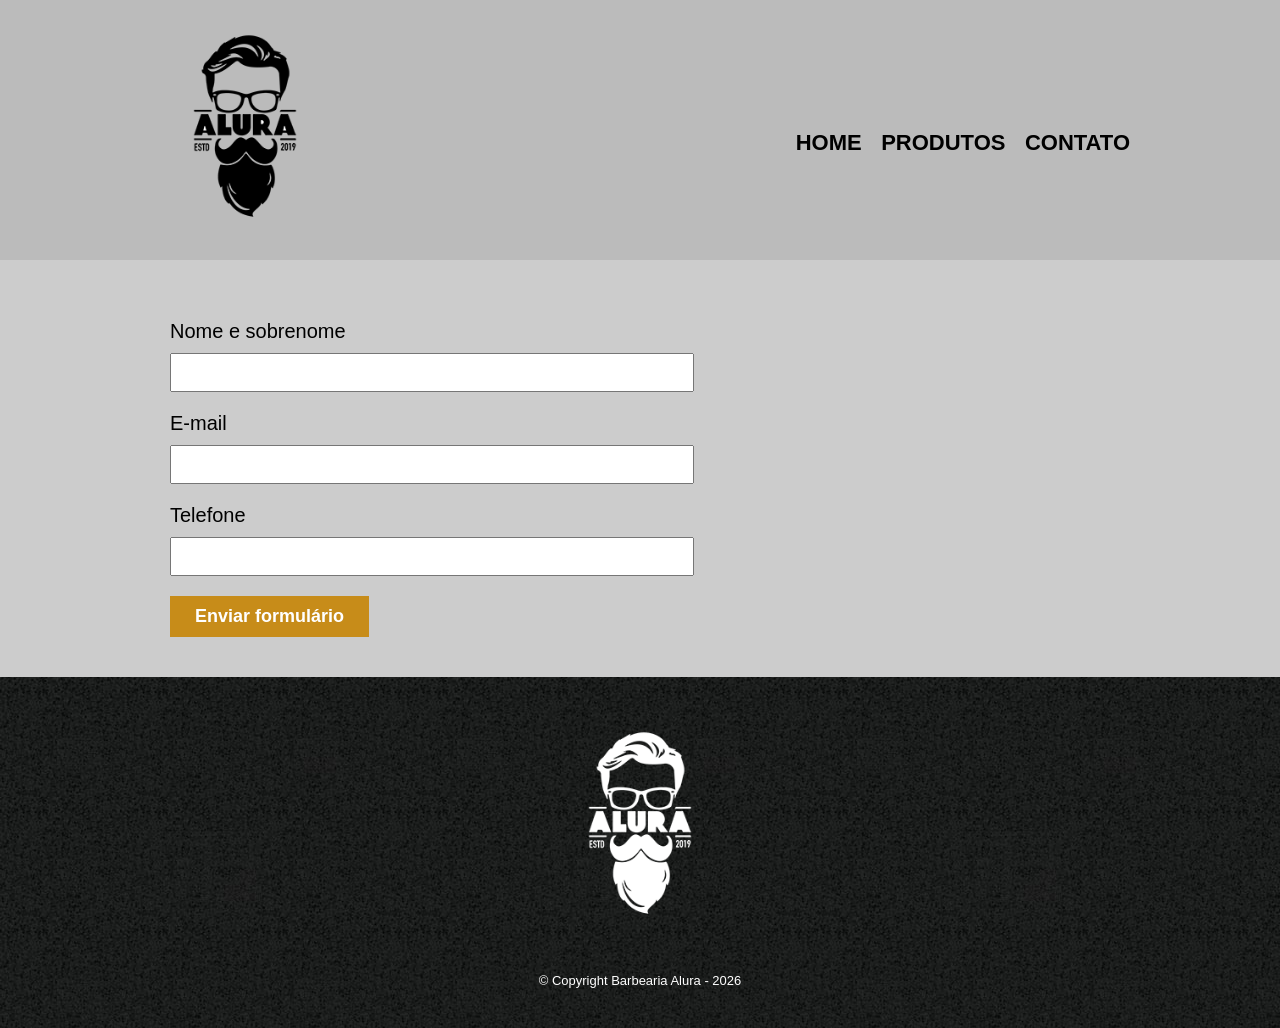
==== commit e90d1d11: "alteração" ====
--- a/contato.html
+++ b/contato.html
@@ -1,8 +1,3 @@
-
-Mariane Gonçalves costa <costa.goncalves.mariane360@gmail.com>
-9:17 AM (9 hours ago)
-to me
-
 <!DOCTYPE html>
 <html lang="pt-br">
 <head>
@@ -43,7 +38,7 @@
 
     <footer>
         <img src="logo-branco.png" alt="Logo Barbearia Alura">
-        <p class="copyright">&copy; Copyright Barbearia Alura - 2019</p>
+        <p class="copyright">&copy; Copyright Barbearia Alura - 2026</p>
     </footer>
 </body>
 </html>
--- a/style.css
+++ b/style.css
@@ -4,8 +4,6 @@
     margin: 0;
     padding: 0;
 }
-
-/* === CABEÇALHO === */
 .caixa {
     position: relative;
     max-width: 940px;
@@ -25,8 +23,6 @@
 header img {
     width: 150px;
 }
-
-/* === MENU DE NAVEGAÇÃO === */
 nav {
     position: absolute;
     top: 40px;
@@ -56,15 +52,11 @@
     color: #C78C19;
     text-decoration: underline;
 }
-
-/* === BANNER === */
 #banner {
     width: 100%;
     height: auto;
     display: block;
 }
-
-/* === SEÇÃO PRINCIPAL === */
 .principal {
     background: #cccccc;
     padding: 30px;
@@ -78,8 +70,6 @@
     text-align: center;
     margin-bottom: 20px;
 }
-
-/* === LISTA DE BENEFÍCIOS === */
 .itens {
     font-style: italic;
     margin: 10px 0;
@@ -107,8 +97,6 @@
     margin-left: auto;
     margin-right: auto;
 }
-
-/* === RODAPÉ === */
 footer {
     text-align: center;
     background: url("bg.jpg") #333;
@@ -126,8 +114,6 @@
     font-size: 13px;
     margin: 20px 0 0;
 }
-
-/* === FORMULÁRIO (contato.html) === */
 form {
     max-width: 940px;
     margin: 60px auto 40px;
--- a/produtos.css
+++ b/produtos.css
@@ -1,16 +1,12 @@
-
-Mariane Gonçalves costa <costa.goncalves.mariane360@gmail.com>
-9:17 AM (9 hours ago)
-to me
-
 header {
     background: #BBBBBB;
     padding: 20px 0;
 }
 
 .caixa {
-    position: relative;
-    max-width: 940px; /* ✅ Em vez de width fixo */
+     position: relative; 
+    max-width: 940px;
+    max-width: 940px; 
     margin: 0 auto;
     padding: 0 20px;
 }
@@ -47,7 +43,7 @@
 
 .produtos h2 {
     font-size: 30px;
-    font-weight: bold; /* ✅ Corrigido: font-weight */
+    font-weight: bold; 
     text-align: center;
     margin-bottom: 30px;
 }
